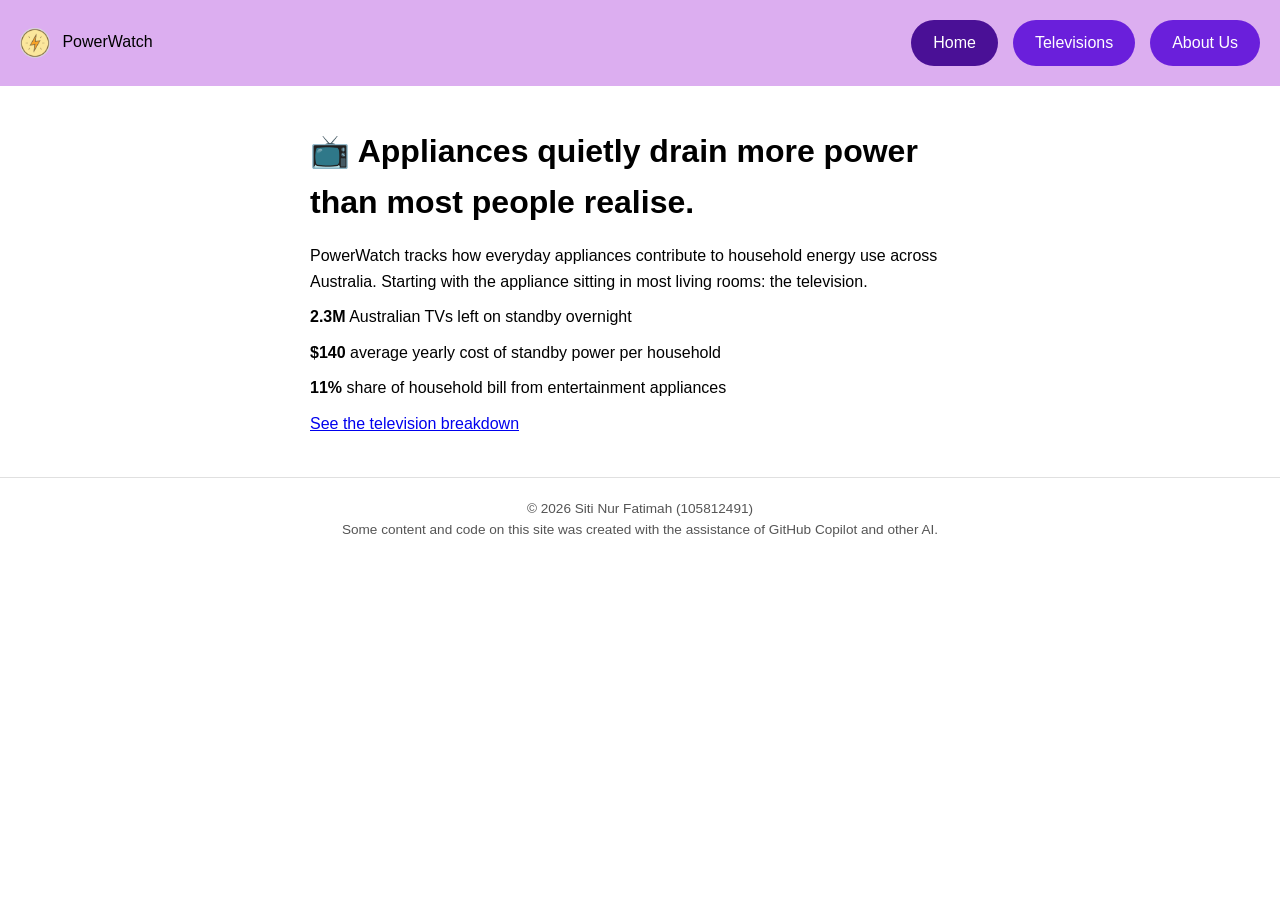
==== index.html @ 7925f90b "to1" ====
<!DOCTYPE html>
<html lang="en">
<head>
  <meta charset="UTF-8">
  <meta name="viewport" content="width=device-width, initial-scale=1.0">
  <title>Home | PowerWatch</title>
  <link rel="stylesheet" href="style.css">
</head>
<body>

  <header>
    <nav>
      <a href="index.html">
        <img src="icon.png" alt="PowerWatch logo" class="logo">
        PowerWatch
      </a>
      <ul>
        <li><a href="index.html" class="nav-link" data-page="index">Home</a></li>
        <li><a href="televisions.html" class="nav-link" data-page="televisions">Televisions</a></li>
        <li><a href="about.html" class="nav-link" data-page="about">About Us</a></li>
      </ul>
    </nav>
  </header>

  <main>
    <h1> 📺 Appliances quietly drain more power than most people realise.</h1>
    <p>
      PowerWatch tracks how everyday appliances contribute to household energy
      use across Australia. Starting with the appliance sitting in most living
      rooms: the television.
    </p>

    <section>
      <p></p><p><strong>2.3M</strong> Australian TVs left on standby overnight</p>
      <p><strong>$140</strong> average yearly cost of standby power per household</p>
      <p><strong>11%</strong> share of household bill from entertainment appliances</p>
    </section>

    <a href="televisions.html">See the television breakdown</a>
  </main>

  <footer>
    <p>&copy; <span id="year"></span> Siti Nur Fatimah (105812491)</p>
    <p>Some content and code on this site was created with the assistance of GitHub Copilot and other AI.</p>
  </footer>

  <script src="script.js"></script>
</body>
</html>
---- style.css ----
/* ---- Basic reset so browsers don't add weird default spacing ---- */
* {
  margin: 0;
  padding: 0;
  box-sizing: border-box;
}

/* ---- Overall page look ---- */
body {
  font-family: Arial, sans-serif;
  background-color: #ffffff;   /* white background like your image */
  color: #000000;              /* black text for readability */
  line-height: 1.6;
}

/* ---- Navigation bar ---- */
nav {
  display: flex;
  justify-content: space-between;
  align-items: center;
  padding: 20px;
  background-color: #dcaef0;   /* light purple/lavender background */
}

nav a {
  color: #000000;              /* logo/site name text stays dark on light bg */
  text-decoration: none;
}

/* the logo image inside the nav */
.logo {
  width: 30px;
  height: 30px;
  vertical-align: middle;
  margin-right: 8px;
  border-radius: 50%;          /* makes it a circle like your reference image */
  background-color: #d9d9d9;   /* placeholder grey circle if image is transparent */
}

/* the Home / Televisions / About Us links, styled as pill buttons */
nav ul {
  display: flex;
  list-style: none;
  gap: 15px;
}

.nav-link {
  background-color: #6a1fdb;   /* solid purple pill background */
  color: #ffffff;              /* white text inside the button */
  padding: 10px 22px;
  border-radius: 25px;         /* rounded pill shape */
  display: inline-block;
  transition: background-color 0.2s ease;
}

/* mouseover feedback: pill gets darker when you hover over it */
.nav-link:hover {
  background-color: #5416b3;
}

/* JS adds this class to whichever page you're currently on */
.nav-link.active {
  background-color: #4a1096;   /* even darker purple to show current page */
}

/* ---- Main content area ---- */
main {
  max-width: 700px;
  margin: 40px auto;
  padding: 0 20px;
  color: #000000;              /* black text on white background */
}

h1 {
  margin-bottom: 15px;
  color: #000000;
}

h2 {
  margin-top: 25px;
  margin-bottom: 8px;
  color: #6a1fdb;              /* purple accent for subheadings */
}

section p {
  margin-bottom: 10px;
}

/* ---- Table on the televisions page ---- */
table {
  width: 100%;
  border-collapse: collapse;
  margin-top: 20px;
}

th, td {
  text-align: left;
  padding: 10px;
  border-bottom: 1px solid #e0e0e0;
  color: #000000;
}

th {
  color: #6a1fdb;              /* purple accent for table headers */
}

/* ---- Footer ---- */
footer {
  text-align: center;
  padding: 20px;
  color: #555555;
  font-size: 0.85rem;
  border-top: 1px solid #e0e0e0;
  margin-top: 30px;
}
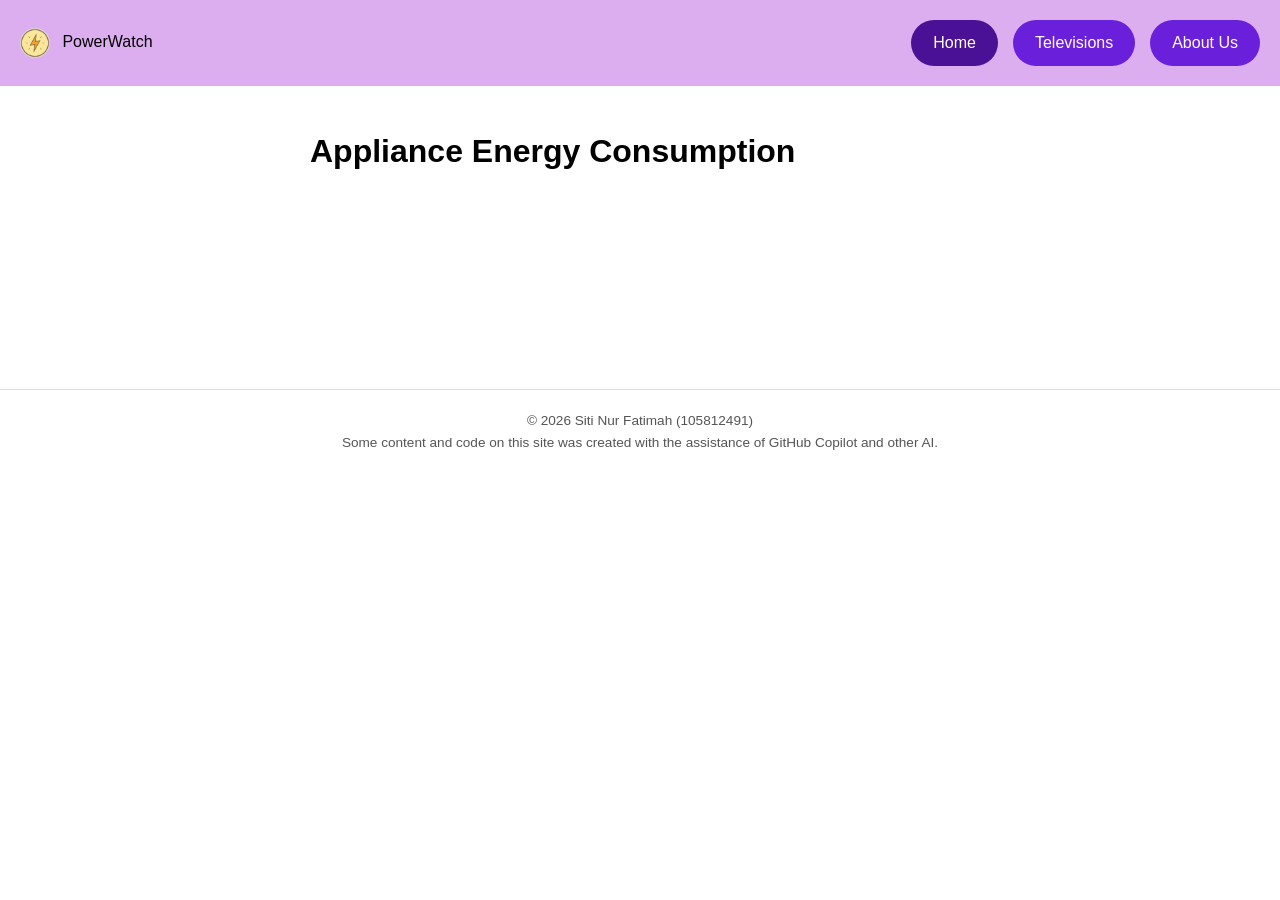
==== commit 643cc4b6: "feat: reset body; add h1/div/svg; link D3 and energy-d3.js; D3 — style h1, append paragraph, add SVG" ====
--- a/index.html
+++ b/index.html
@@ -23,20 +23,16 @@
   </header>
 
   <main>
-    <h1> 📺 Appliances quietly drain more power than most people realise.</h1>
-    <p>
-      PowerWatch tracks how everyday appliances contribute to household energy
-      use across Australia. Starting with the appliance sitting in most living
-      rooms: the television.
+      <h1>Appliance Energy Consumption</h1>
+      <div id="content"></div>
+      <!-- Give the SVG a size so shapes can be seen -->
+      <svg width="300" height="150"></svg>
+      <!-- Load D3 first, then your D3 code file -->
     </p>
 
-    <section>
-      <p></p><p><strong>2.3M</strong> Australian TVs left on standby overnight</p>
-      <p><strong>$140</strong> average yearly cost of standby power per household</p>
-      <p><strong>11%</strong> share of household bill from entertainment appliances</p>
-    </section>
+    
 
-    <a href="televisions.html">See the television breakdown</a>
+    
   </main>
 
   <footer>
@@ -44,6 +40,8 @@
     <p>Some content and code on this site was created with the assistance of GitHub Copilot and other AI.</p>
   </footer>
 
+  <script src="https://d3js.org/d3.v7.min.js"></script>
+  <script src="energy-d3.js"></script>
   <script src="script.js"></script>
 </body>
 </html>
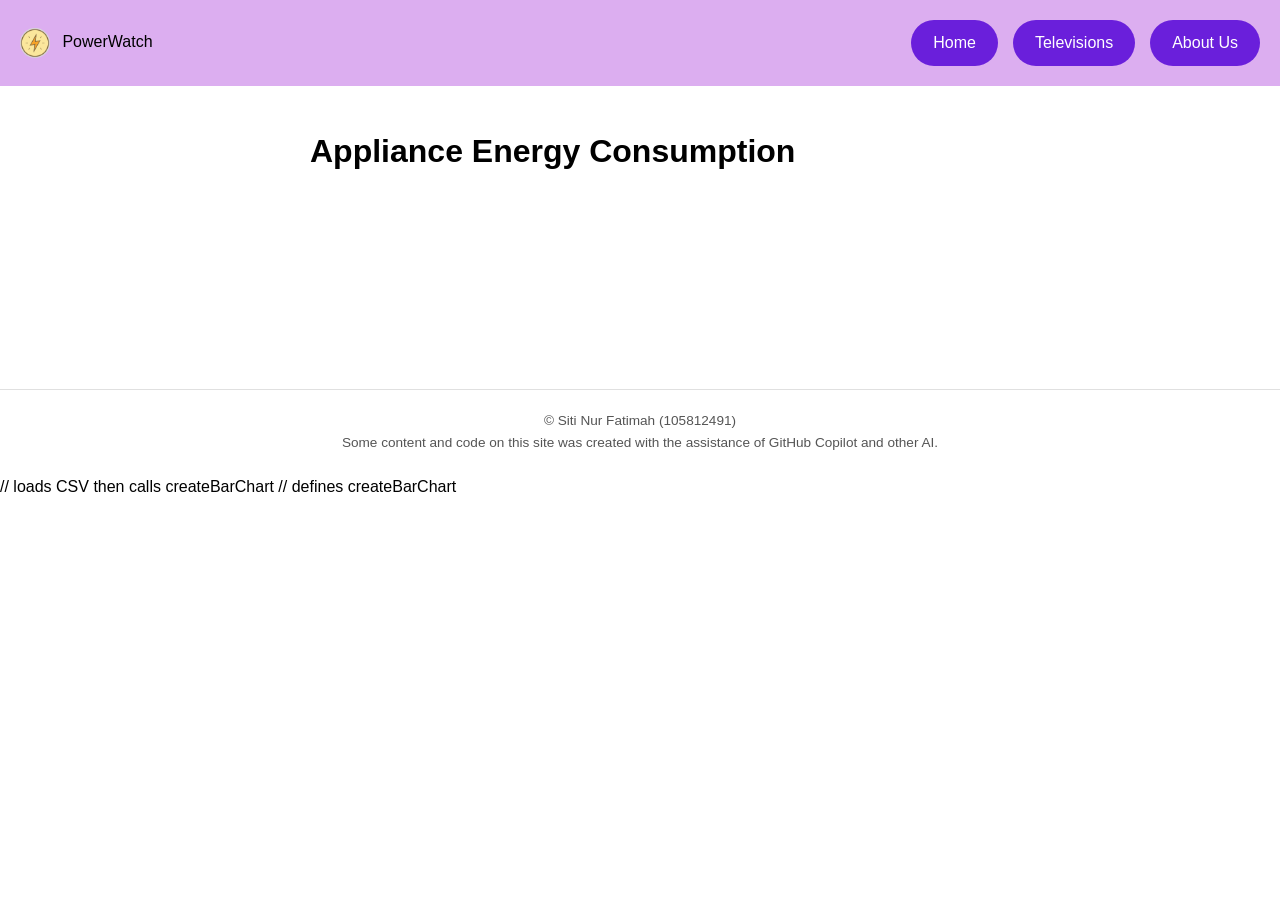
==== commit aa2a855d: "feat(t04-5): bind data to rects; set width/height; defer spacing to T04-6" ====
--- a/index.html
+++ b/index.html
@@ -30,7 +30,8 @@
       <!-- Load D3 first, then your D3 code file -->
     </p>
 
-    
+    <div class="responsive-svg-container"></div>
+
 
     
   </main>
@@ -40,8 +41,9 @@
     <p>Some content and code on this site was created with the assistance of GitHub Copilot and other AI.</p>
   </footer>
 
-  <script src="https://d3js.org/d3.v7.min.js"></script>
-  <script src="energy-d3.js"></script>
-  <script src="script.js"></script>
+  <!-- D3 library -->
+<script src="https://d3js.org/d3.v7.min.js"></script>
+<script src="t04-4-load.js"></script>  // loads CSV then calls createBarChart
+<script src="t04-5-bars.js"></script>  // defines createBarChart
 </body>
 </html>
--- a/style.css
+++ b/style.css
@@ -112,4 +112,10 @@
   font-size: 0.85rem;
   border-top: 1px solid #e0e0e0;
   margin-top: 30px;
+}
+
+.responsive-svg-container {
+margin: 0 auto; /* center */
+width: 100%; /* fill parent width */
+max-width: 1200px; /* cap max width */
 }
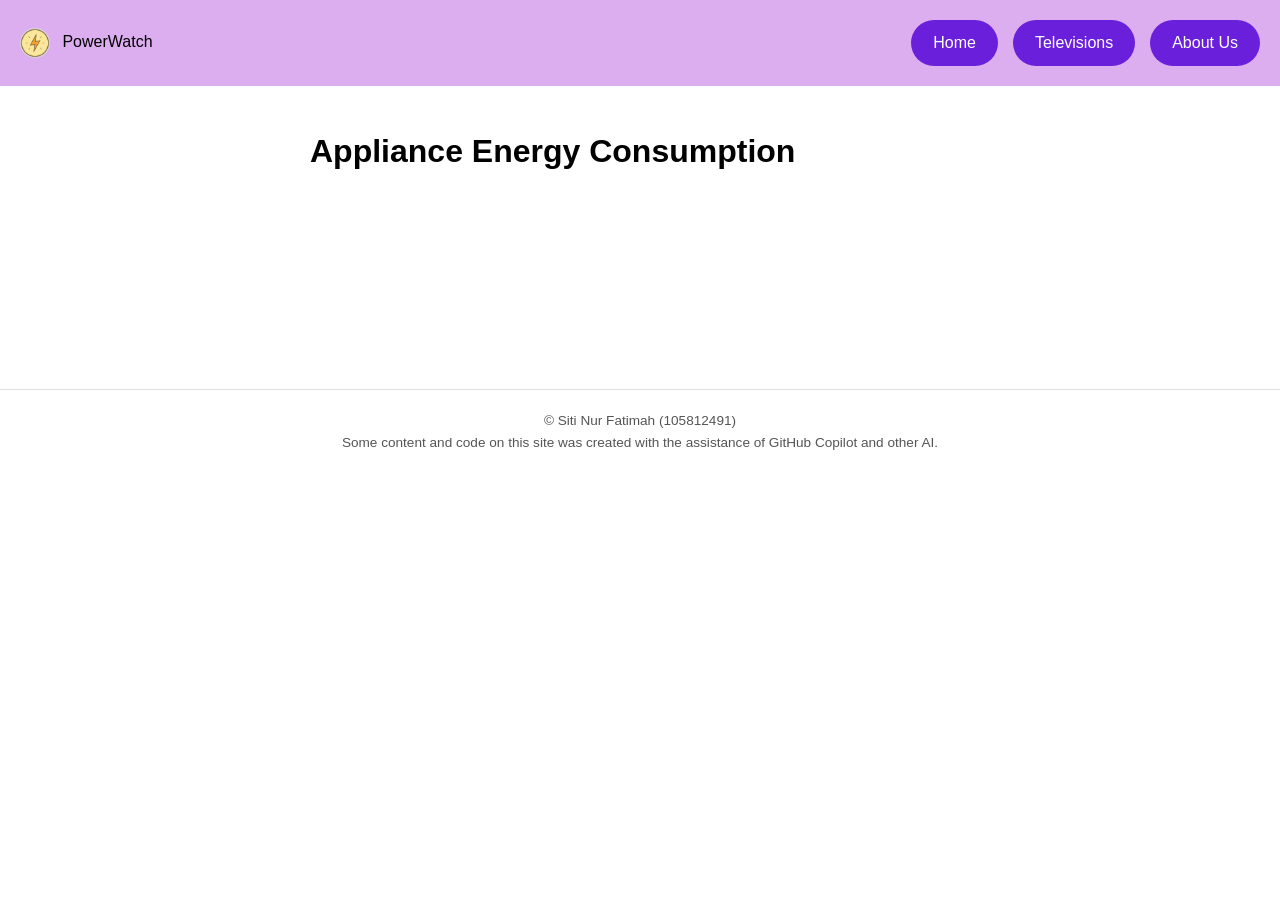
==== commit c4a687f2: "feat(t04-7): add grouped bars with category/value labels; keep T04-6 rect block commented" ====
--- a/index.html
+++ b/index.html
@@ -43,7 +43,7 @@
 
   <!-- D3 library -->
 <script src="https://d3js.org/d3.v7.min.js"></script>
-<script src="t04-4-load.js"></script>  // loads CSV then calls createBarChart
-<script src="t04-5-bars.js"></script>  // defines createBarChart
+<script src="t04-4-load.js"></script> <!-- loads CSV, then calls createBarChart -->
+<script src="t04-5-bars.js"></script> <!-- defines createBarChart -->
 </body>
 </html>
